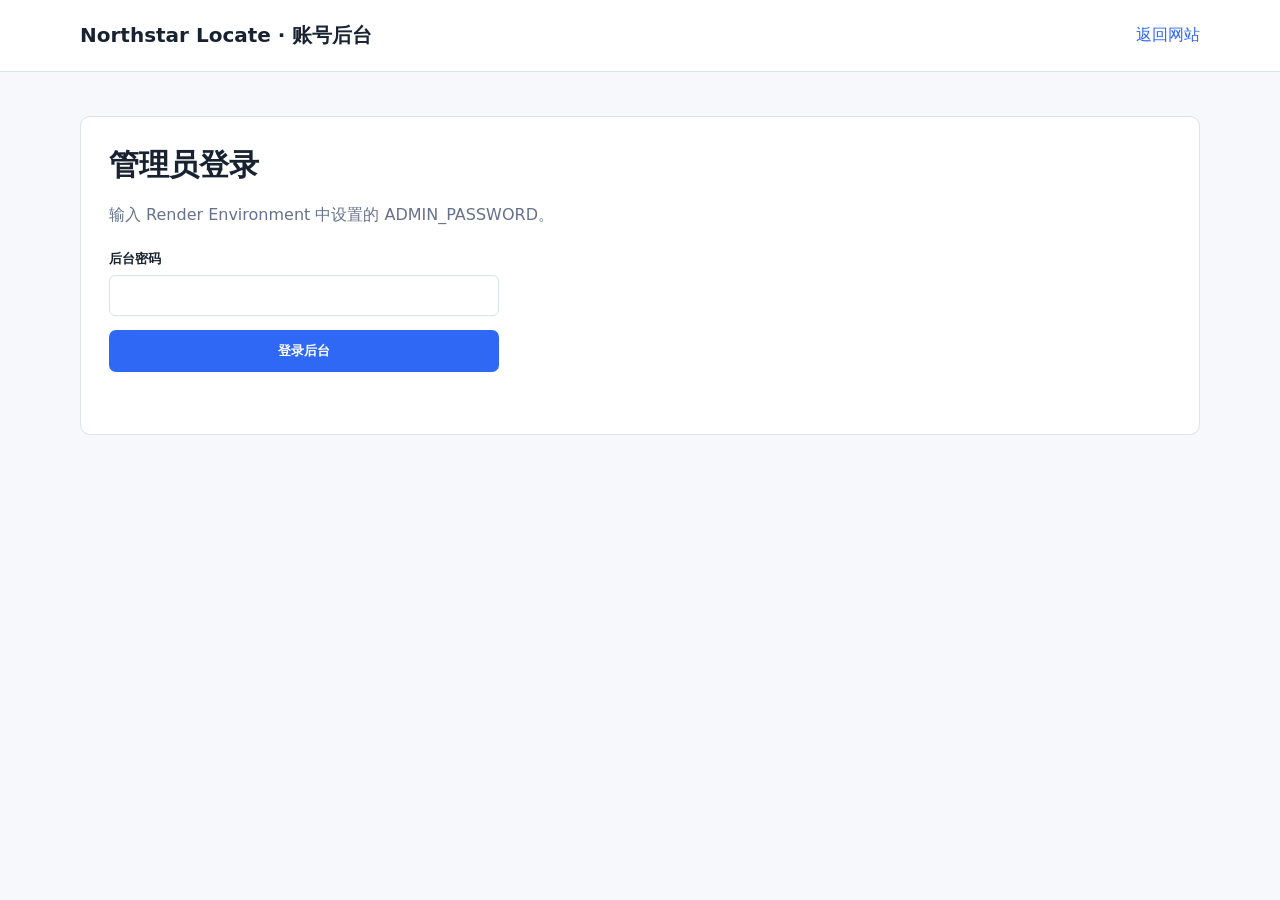
==== public/admin.html @ 99a9cadc "Replace Stripe checkout with Whop and add customer accounts" ====
<!doctype html>
<html lang="zh-CN">
  <head>
    <meta charset="utf-8">
    <meta name="viewport" content="width=device-width, initial-scale=1">
    <title>账号后台 | Northstar Locate</title>
    <style>
      :root { color-scheme: light; font-family: Inter, ui-sans-serif, system-ui, sans-serif; color: #182230; background: #f6f8fb; }
      * { box-sizing: border-box; }
      body { margin: 0; min-height: 100vh; }
      header { display: flex; align-items: center; justify-content: space-between; gap: 20px; padding: 22px max(20px, calc((100% - 1120px) / 2)); border-bottom: 1px solid #dce2ea; background: #fff; }
      header strong { font-size: 20px; }
      header a { color: #2f68f5; text-decoration: none; }
      main { width: min(1120px, calc(100% - 40px)); margin: 44px auto; }
      .panel { padding: 28px; border: 1px solid #dce2ea; border-radius: 10px; background: #fff; }
      h1 { margin: 0 0 8px; font-size: 30px; }
      p { color: #66728b; line-height: 1.6; }
      form { display: grid; gap: 14px; max-width: 390px; margin-top: 22px; }
      label { display: grid; gap: 7px; color: #182230; font-size: 13px; font-weight: 700; }
      input { border: 1px solid #dce2ea; border-radius: 6px; padding: 12px; font: inherit; }
      button { border: 0; border-radius: 7px; padding: 12px 16px; background: #2f68f5; color: #fff; font-weight: 800; cursor: pointer; }
      button:disabled { cursor: wait; opacity: .65; }
      #message { min-height: 20px; color: #b42318; }
      #dashboard[hidden], #login[hidden] { display: none; }
      .toolbar { display: flex; align-items: center; justify-content: space-between; gap: 14px; margin-bottom: 20px; }
      .toolbar h1 { margin: 0; }
      .toolbar button { background: #fff; border: 1px solid #2f68f5; color: #2f68f5; }
      .table-wrap { overflow-x: auto; }
      table { width: 100%; border-collapse: collapse; min-width: 720px; }
      th, td { padding: 13px 12px; border-bottom: 1px solid #e7ebf0; text-align: left; font-size: 13px; }
      th { color: #66728b; font-size: 12px; text-transform: uppercase; letter-spacing: .06em; }
      .active { color: #147a4b; font-weight: 800; }
      .inactive, .payment_failed, .canceled { color: #b42318; }
      @media (max-width: 620px) { main { width: min(100% - 28px, 1120px); margin: 28px auto; } .panel { padding: 22px; } header { padding: 18px 14px; } }
    </style>
  </head>
  <body>
    <header><strong>Northstar Locate · 账号后台</strong><a href="/">返回网站</a></header>
    <main>
      <section class="panel" id="login">
        <h1>管理员登录</h1>
        <p>输入 Render Environment 中设置的 ADMIN_PASSWORD。</p>
        <form id="login-form"><label>后台密码<input id="password" type="password" autocomplete="current-password" required></label><button id="login-button" type="submit">登录后台</button><div id="message" role="alert"></div></form>
      </section>
      <section class="panel" id="dashboard" hidden>
        <div class="toolbar"><h1>用户与订阅</h1><button id="refresh" type="button">刷新</button></div>
        <div class="table-wrap"><table><thead><tr><th>邮箱</th><th>订阅状态</th><th>方案</th><th>Whop payment ID</th><th>注册时间</th></tr></thead><tbody id="users"></tbody></table></div>
        <p id="empty" hidden>还没有注册用户。</p>
      </section>
    </main>
    <script>
      const login = document.querySelector('#login');
      const dashboard = document.querySelector('#dashboard');
      const loginForm = document.querySelector('#login-form');
      const loginButton = document.querySelector('#login-button');
      const message = document.querySelector('#message');
      const usersNode = document.querySelector('#users');
      const empty = document.querySelector('#empty');

      async function api(url, options = {}) {
        const response = await fetch(url, { credentials: 'same-origin', ...options, headers: { 'Content-Type': 'application/json', ...(options.headers || {}) } });
        const body = await response.json().catch(() => ({}));
        if (!response.ok) throw new Error(body.error || `请求失败（${response.status}）`);
        return body;
      }

      function date(value) {
        return value ? new Date(Number(value) * 1000).toLocaleString() : '—';
      }

      async function loadUsers() {
        const body = await api('/api/admin/users', { headers: {} });
        usersNode.replaceChildren();
        empty.hidden = body.users.length > 0;
        body.users.forEach((user) => {
          const row = document.createElement('tr');
          row.innerHTML = `<td></td><td class="${user.subscriptionStatus || 'inactive'}"></td><td></td><td></td><td></td>`;
          row.children[0].textContent = user.email;
          row.children[1].textContent = user.subscriptionStatus || 'inactive';
          row.children[2].textContent = user.subscriptionPlan || '—';
          row.children[3].textContent = user.whopPaymentId || '—';
          row.children[4].textContent = date(user.createdAt);
          usersNode.append(row);
        });
      }

      async function showDashboard() {
        try {
          await loadUsers();
          login.hidden = true;
          dashboard.hidden = false;
        } catch (error) {
          if (!String(error.message).includes('401')) message.textContent = error.message;
        }
      }

      loginForm.addEventListener('submit', async (event) => {
        event.preventDefault();
        loginButton.disabled = true;
        message.textContent = '';
        try {
          await api('/api/admin/login', { method: 'POST', body: JSON.stringify({ password: document.querySelector('#password').value }) });
          document.querySelector('#password').value = '';
          await showDashboard();
        } catch (error) {
          message.textContent = error.message;
        } finally {
          loginButton.disabled = false;
        }
      });
      document.querySelector('#refresh').addEventListener('click', () => loadUsers().catch((error) => { message.textContent = error.message; }));
    </script>
  </body>
</html>
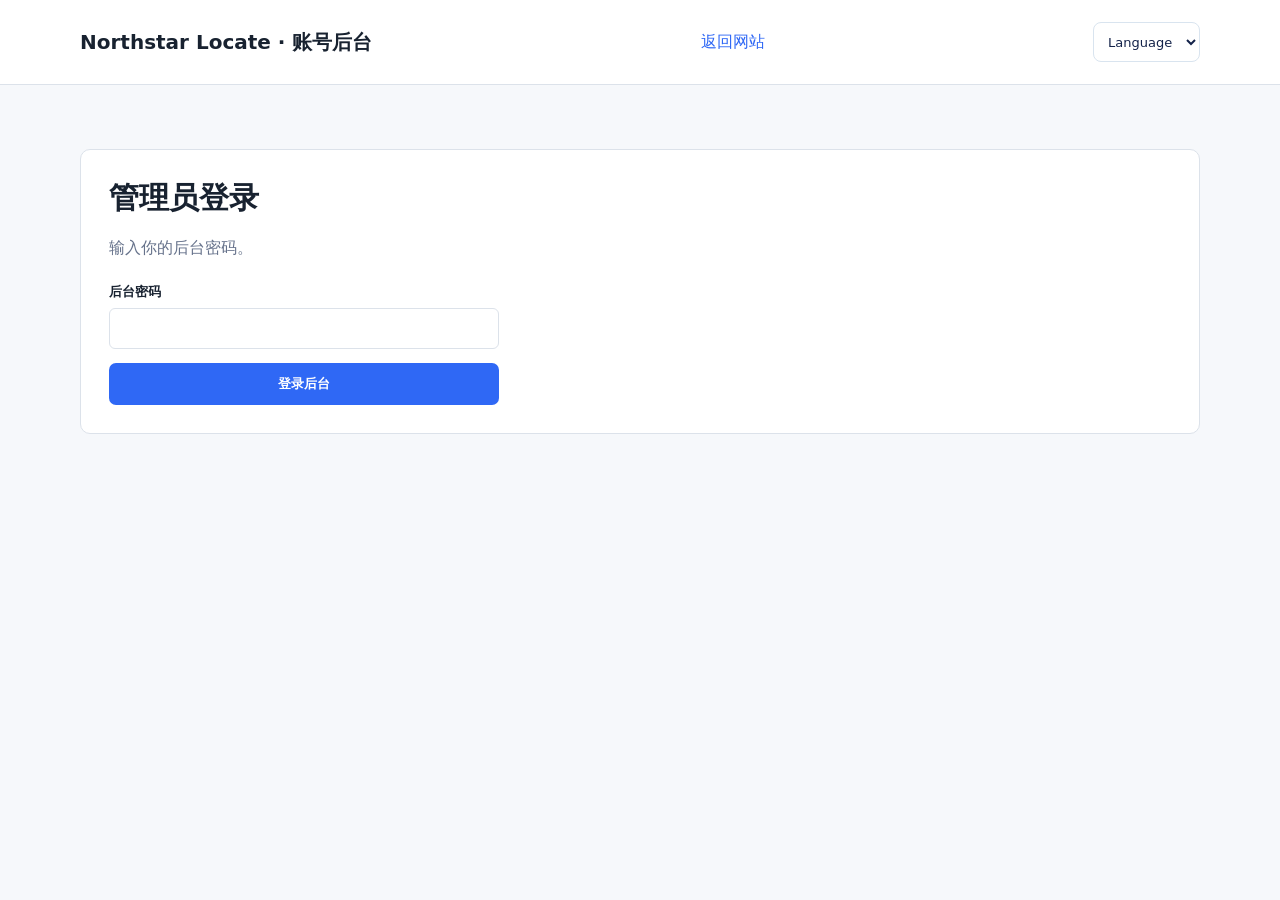
==== commit 9fbed9f8: "Add five site languages and 6-to-20-character registration passwords" ====
--- a/public/admin.html
+++ b/public/admin.html
@@ -3,7 +3,9 @@
   <head>
     <meta charset="utf-8">
     <meta name="viewport" content="width=device-width, initial-scale=1">
-    <title>账号后台 | Northstar Locate</title>
+    <title data-i18n="admin.title">账号后台 · Northstar Locate</title>
+    <script src="/locales.js?v=20261029-1"></script>
+    <script src="/i18n.js?v=20261029-1"></script>
     <style>
       :root { color-scheme: light; font-family: Inter, ui-sans-serif, system-ui, sans-serif; color: #182230; background: #f6f8fb; }
       * { box-sizing: border-box; }
@@ -32,23 +34,31 @@
       .active { color: #147a4b; font-weight: 800; }
       .inactive, .payment_failed, .canceled { color: #b42318; }
       @media (max-width: 620px) { main { width: min(100% - 28px, 1120px); margin: 28px auto; } .panel { padding: 22px; } header { padding: 18px 14px; } }
+      .language { max-width: 100%; min-height: 40px; padding: 8px 10px; border: 1px solid #d9e4ef; border-radius: 8px; background: #fff; color: #14234a; font: inherit; font-size: 13px; cursor: pointer; }
+      .language:focus-visible { outline: 3px solid #91b4ff; outline-offset: 2px; }
+      [hidden] { display: none !important; }
+      h1, h2, h3, p, button, summary { overflow-wrap: break-word; }
+      header { flex-wrap: wrap; }
     </style>
   </head>
   <body>
-    <header><strong>Northstar Locate · 账号后台</strong><a href="/">返回网站</a></header>
+    <header><strong><span data-i18n="admin.heading">Northstar Locate · 账号后台</span></strong><a href="/" data-language-link><span data-i18n="admin.back">返回网站</span></a><select class="language" data-language-select data-i18n-aria-label="nav.language" aria-label="选择语言"><option value="zh-CN">Language</option></select></header>
     <main>
+      <div id="message" role="alert"></div>
       <section class="panel" id="login">
-        <h1>管理员登录</h1>
-        <p>输入 Render Environment 中设置的 ADMIN_PASSWORD。</p>
-        <form id="login-form"><label>后台密码<input id="password" type="password" autocomplete="current-password" required></label><button id="login-button" type="submit">登录后台</button><div id="message" role="alert"></div></form>
+        <h1><span data-i18n="admin.loginTitle">管理员登录</span></h1>
+        <p><span data-i18n="admin.hint">输入你的后台密码。</span></p>
+        <form id="login-form"><label><span data-i18n="admin.password">后台密码</span><input id="password" type="password" autocomplete="current-password" required></label><button id="login-button" type="submit"><span data-i18n="admin.login">登录后台</span></button></form>
       </section>
       <section class="panel" id="dashboard" hidden>
-        <div class="toolbar"><h1>用户与订阅</h1><button id="refresh" type="button">刷新</button></div>
-        <div class="table-wrap"><table><thead><tr><th>邮箱</th><th>订阅状态</th><th>方案</th><th>Whop payment ID</th><th>注册时间</th></tr></thead><tbody id="users"></tbody></table></div>
-        <p id="empty" hidden>还没有注册用户。</p>
+        <div class="toolbar"><h1><span data-i18n="admin.users">用户与订阅</span></h1><button id="refresh" type="button"><span data-i18n="admin.refresh">刷新</span></button></div>
+        <div class="table-wrap"><table><thead><tr><th><span data-i18n="admin.email">邮箱</span></th><th><span data-i18n="admin.status">订阅状态</span></th><th><span data-i18n="admin.plan">方案</span></th><th><span data-i18n="admin.paymentId">Whop payment ID</span></th><th><span data-i18n="admin.created">注册时间</span></th></tr></thead><tbody id="users"></tbody></table></div>
+        <p id="empty" hidden><span data-i18n="admin.empty">还没有注册用户。</span></p>
       </section>
     </main>
     <script>
+      const I = window.NorthstarI18n;
+      const t = I.t;
       const login = document.querySelector('#login');
       const dashboard = document.querySelector('#dashboard');
       const loginForm = document.querySelector('#login-form');
@@ -58,31 +68,46 @@
       const empty = document.querySelector('#empty');
 
       async function api(url, options = {}) {
-        const response = await fetch(url, { credentials: 'same-origin', ...options, headers: { 'Content-Type': 'application/json', ...(options.headers || {}) } });
+        const response = await fetch(url, { credentials: 'same-origin', ...options, headers: { 'Content-Type': 'application/json', 'Accept-Language': I.language, ...(options.headers || {}) } });
         const body = await response.json().catch(() => ({}));
-        if (!response.ok) throw new Error(body.error || `请求失败（${response.status}）`);
+        if (!response.ok) {
+          const error = new Error(body.error || '');
+          error.status = response.status;
+          if (!body.error) error.i18nKey = 'error.request';
+          throw error;
+        }
         return body;
       }
 
       function date(value) {
-        return value ? new Date(Number(value) * 1000).toLocaleString() : '—';
+        return value ? new Date(Number(value) * 1000).toLocaleString(I.language) : '—';
       }
 
-      async function loadUsers() {
-        const body = await api('/api/admin/users', { headers: {} });
+      let cachedUsers = [];
+      function renderUsers() {
         usersNode.replaceChildren();
-        empty.hidden = body.users.length > 0;
-        body.users.forEach((user) => {
+        empty.hidden = cachedUsers.length > 0;
+        cachedUsers.forEach((user) => {
           const row = document.createElement('tr');
-          row.innerHTML = `<td></td><td class="${user.subscriptionStatus || 'inactive'}"></td><td></td><td></td><td></td>`;
+          row.innerHTML = '<td></td><td></td><td></td><td></td><td></td>';
+          const state = user.subscriptionStatus || 'inactive';
+          row.children[1].className = ['active', 'inactive', 'payment_failed', 'canceled'].includes(state) ? state : '';
           row.children[0].textContent = user.email;
-          row.children[1].textContent = user.subscriptionStatus || 'inactive';
-          row.children[2].textContent = user.subscriptionPlan || '—';
+          I.set(row.children[1], ['active', 'inactive', 'payment_failed', 'canceled', 'past_due', 'trialing'].includes(state) ? `status.${state}` : 'status.unknown');
+          if (['monthly', 'yearly'].includes(user.subscriptionPlan)) I.set(row.children[2], `plan.${user.subscriptionPlan}`);
+          else row.children[2].textContent = '—';
           row.children[3].textContent = user.whopPaymentId || '—';
           row.children[4].textContent = date(user.createdAt);
           usersNode.append(row);
         });
       }
+
+      async function loadUsers() {
+        const body = await api('/api/admin/users', { headers: {} });
+        cachedUsers = body.users;
+        renderUsers();
+      }
+      I.onChange(renderUsers);
 
       async function showDashboard() {
         try {
@@ -90,25 +115,25 @@
           login.hidden = true;
           dashboard.hidden = false;
         } catch (error) {
-          if (!String(error.message).includes('401')) message.textContent = error.message;
+          I.showError(message, error, 'error.account');
         }
       }
 
       loginForm.addEventListener('submit', async (event) => {
         event.preventDefault();
         loginButton.disabled = true;
-        message.textContent = '';
+        I.clear(message);
         try {
           await api('/api/admin/login', { method: 'POST', body: JSON.stringify({ password: document.querySelector('#password').value }) });
           document.querySelector('#password').value = '';
           await showDashboard();
         } catch (error) {
-          message.textContent = error.message;
+          I.showError(message, error, 'error.account');
         } finally {
           loginButton.disabled = false;
         }
       });
-      document.querySelector('#refresh').addEventListener('click', () => loadUsers().catch((error) => { message.textContent = error.message; }));
+      document.querySelector('#refresh').addEventListener('click', () => loadUsers().catch((error) => { I.showError(message, error, 'error.account'); }));
     </script>
   </body>
 </html>
